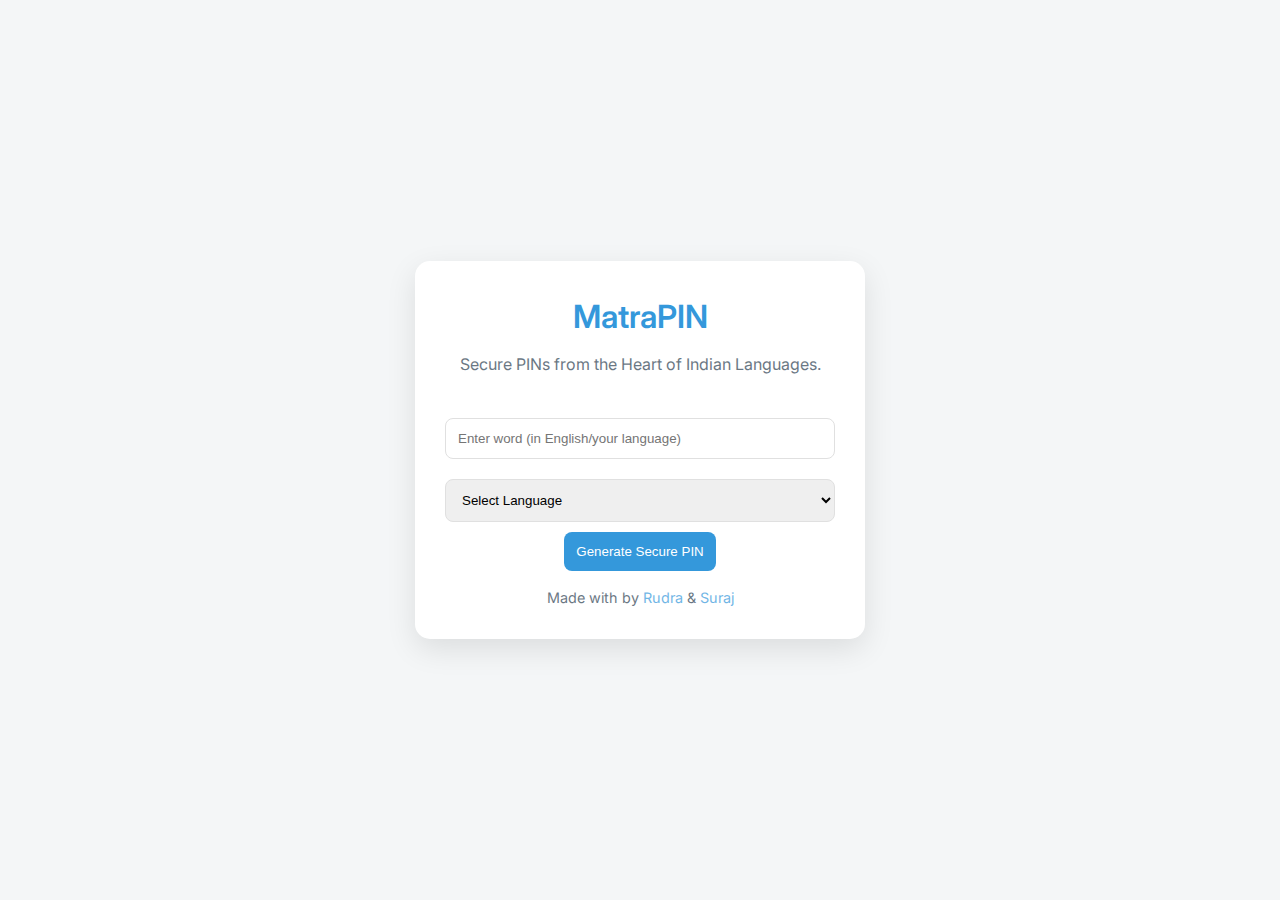
==== index.html @ be337f30 "Major update" ====
<!DOCTYPE html>
<html lang="en">
<head>
    <!-- Google tag (gtag.js) -->
    <script async src="https://www.googletagmanager.com/gtag/js?id=G-NSK5DJZT1J"></script>
    <script>
        window.dataLayer = window.dataLayer || [];
        function gtag(){dataLayer.push(arguments);}
        gtag('js', new Date());

        gtag('config', 'G-NSK5DJZT1J');
    </script>
    <meta charset="UTF-8">
    <meta name="viewport" content="width=device-width, initial-scale=1.0">
    <title>MatraPIN</title>
    <meta name="description" content="Enhance your online security with personalized codes inspired by the beauty and complexity of scripts like Odia, Bengali, Telugu, Tamil, Hindi and more.">
    <meta name="keywords" content="secure PIN generator, Indian language PIN, multilingual password, language-based security, Odia PIN, Telugu PIN, Tamil PIN, Malayalam PIN">
    <meta name="author" content="Rudra Prasad Sahu, Suraj Kumar Panigrahi">
    <meta name="robots" content="index, follow">
    <meta property="og:title" content="MatraPIN">
    <meta property="og:description" content="Enhance your online security with personalized codes inspired by the beauty and complexity of scripts like Odia, Bengali, Telugu, Tamil, Hindi and more.">
    <meta property="og:url" content="https://matrapin.netlify.app/">
    <meta property="og:type" content="website">
    <link rel="icon" href="image/favicon.ico" type="image/x-icon">
    <link rel="stylesheet" href="styles.css">
    <link rel="preconnect" href="https://fonts.googleapis.com">
    <link rel="preconnect" href="https://fonts.gstatic.com" crossorigin>
    <link href="https://fonts.googleapis.com/css2?family=Inter:wght@300;400;600&display=swap" rel="stylesheet">
    <link rel="stylesheet" href="https://cdnjs.cloudflare.com/ajax/libs/font-awesome/6.4.2/css/all.min.css">
</head>
<body>
    <div class="container">
        <div class="header">
            <h1>MatraPIN</h1>
            <p class="tagline">Secure PINs from the Heart of Indian Languages.</p>
        </div>
        <div class="input-section">
            <input type="text" id="wordInput" placeholder="Enter word (in English/your language)">
            <select id="language">
                <option value="none">Select Language</option>
                <option value="odia">Odia</option>
                <option value="telugu">Telugu</option>
                <option value="tamil">Tamil</option>
                <option value="malayalam">Malayalam</option>
            </select>
            <button onclick="generatePIN()" class="generate-btn">Generate Secure PIN</button>
        </div>

        <div id="transliteration-section" class="hidden transliteration-box">
            <span id="transliterated"></span>
        </div>

        <div id="results" class="hidden results-section">
            <div class="result-card">
                <h3>Your Secure PINs</h3>
                <div class="pin-detail">
                    <label>4-Digit PIN:</label>
                    <div class="copy-container">
                        <span id="pin4"></span>
                        <button onclick="copyText('pin4')" class="copy-btn">
                            <i class="fa-light fa-copy"></i>
                        </button>
                    </div>
                </div>
                <div class="pin-detail">
                    <label>6-Digit PIN:</label>
                    <div class="copy-container">
                        <span id="pin6"></span>
                        <button onclick="copyText('pin6')" class="copy-btn">
                            <i class="fa-light fa-copy"></i>
                        </button>
                    </div>
                </div>
                <div class="pin-detail">
                    <label>Alphanumeric PIN:</label>
                    <div class="copy-container">
                        <span id="alphaPin"></span>
                        <button onclick="copyText('alphaPin')" class="copy-btn">
                            <i class="fa-light fa-copy"></i>
                        </button>
                    </div>
                </div>
            </div>
            <button onclick="resetForm()" class="reset-btn">Generate Another PIN</button>
        </div>
        <div class="info-section">
            <p>Made with <i class="fa-light fa-heart"></i> by 
                <a href="https://rudraprsd.github.io/" target="_blank" rel="noopener noreferrer">Rudra</a> & 
                <a href="https://suraj-k-panigrahi.netlify.app/" target="_blank" rel="noopener noreferrer">Suraj</a></p>
        </div>
    </div>
    <script src="script.js"></script>
</body>
</html>
---- styles.css ----
:root {
    --primary-color: #3498db;
    --secondary-color: #2ecc71;
    --background-color: #f4f6f7;
    --text-color: #2c3e50;
}

* {
    margin: 0;
    padding: 0;
    box-sizing: border-box;
}

body {
    font-family: 'Inter', sans-serif;
    background-color: var(--background-color);
    color: var(--text-color);
    line-height: 1.6;
    display: flex;
    justify-content: center;
    align-items: center;
    min-height: 100vh;
    padding: 20px;
}

.container {
    background-color: white;
    border-radius: 15px;
    box-shadow: 0 10px 30px rgba(0, 0, 0, 0.1);
    width: 100%;
    max-width: 450px;
    padding: 30px;
    text-align: center;
}

.header {
    margin-bottom: 30px;
}

.header h1 {
    color: var(--primary-color);
    font-weight: 600;
    margin-bottom: 10px;
}

.tagline {
    color: var(--text-color);
    opacity: 0.7;
}

.input-section input, 
.input-section select {
    width: 100%;
    padding: 12px;
    margin: 10px 0;
    border: 1px solid #e0e0e0;
    border-radius: 8px;
    transition: all 0.3s ease;
}

.generate-btn {
    background-color: var(--primary-color);
    color: white;
    border: none;
    padding: 12px;
    border-radius: 8px;
    cursor: pointer;
    transition: background-color 0.3s ease;
}

.generate-btn:hover {
    background-color: #2980b9;
}

.results-section {
    margin-top: 20px;
}

.result-card {
    background-color: var(--background-color);
    border-radius: 10px;
    padding: 20px;
    margin-bottom: 15px;
}

.pin-detail {
    display: flex;
    justify-content: space-between;
    align-items: center;
    margin: 10px 0;
    padding: 10px;
    background-color: white;
    border-radius: 8px;
}

.copy-container {
    display: flex;
    align-items: center;
}

.copy-btn {
    background: none;
    border: none;
    cursor: pointer;
    margin-left: 10px;
}

.reset-btn {
    background-color: var(--secondary-color);
    color: white;
    border: none;
    padding: 12px;
    border-radius: 8px;
    cursor: pointer;
    transition: background-color 0.3s ease;
}

.reset-btn:hover {
    background-color: #27ae60;
}

.info-section {
    margin-top: 15px;
    font-size: 0.9em;
    color: var(--text-color);
    opacity: 0.7;
}

.info-section a {
    color: var(--primary-color);
    text-decoration: none;
}

.info-section a:hover {
    color: #2980b9;
    text-decoration: underline;
}

.hidden {
    display: none;
}

@font-face {
    font-family: 'OdiaFont1';
    src: url('./fonts/odia1.ttf') format('truetype');
    font-display: swap;
}

@font-face {
    font-family: 'TeluguFont1';
    src: url('./fonts/telugu1.ttf') format('truetype');
    font-display: swap;
}

@font-face {
    font-family: 'TamilFont1';
    src: url('./fonts/tamil1.ttf') format('truetype');
    font-display: swap;
}

@font-face {
    font-family: 'MalayalamFont1';
    src: url('./fonts/malayalam1.ttf') format('truetype');
    font-display: swap;
}

.transliteration-box {
    background-color: white;
    border-radius: 10px;
    padding: 20px;
    margin-bottom: 20px;
    box-shadow: 0 4px 6px rgba(0, 0, 0, 0.1);
    font-size: 1.5em;
    text-align: center;
}

#transliterated {
    display: block;
    padding: 10px;
    min-height: 40px;
}
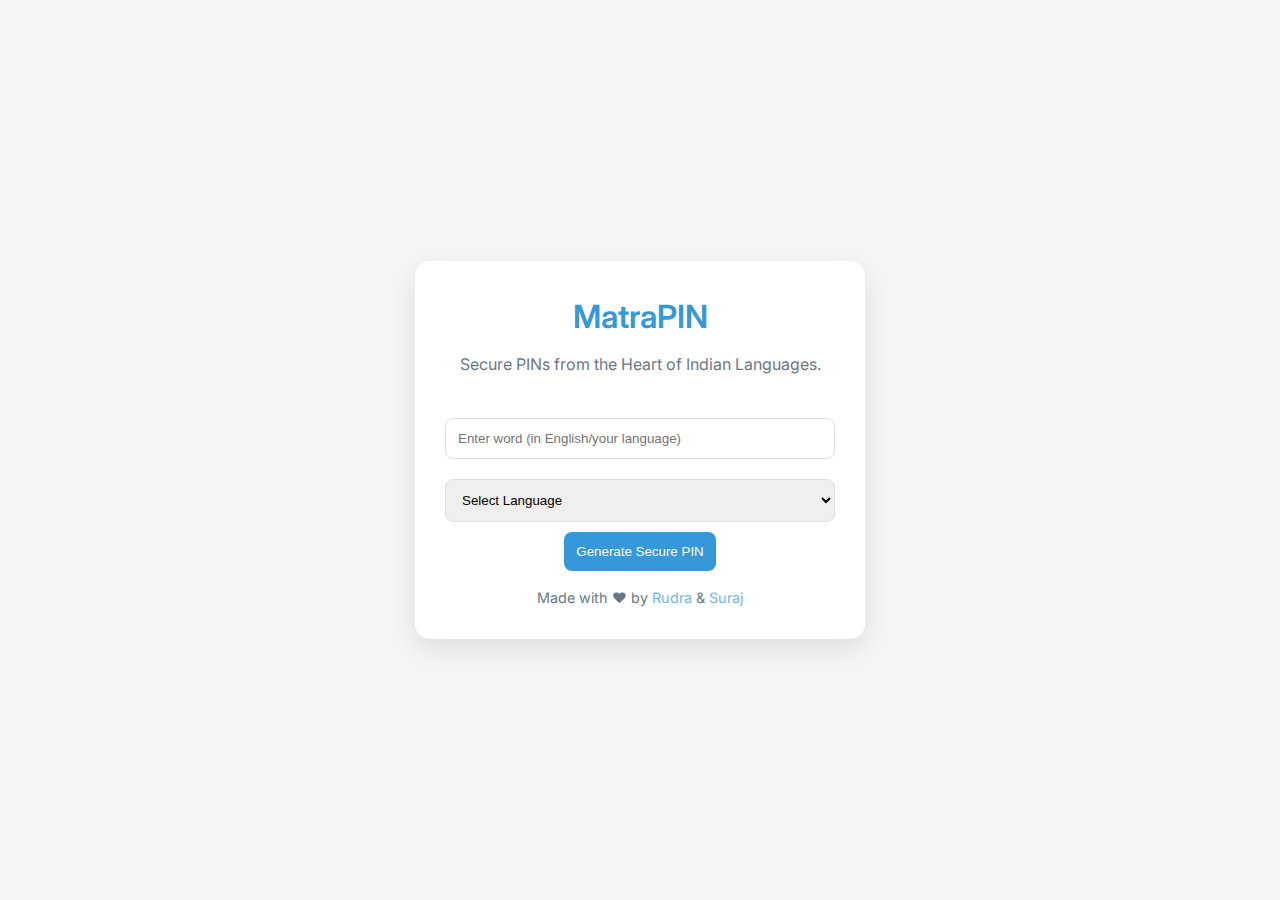
==== commit c7fb2d91: "unicode icon use" ====
--- a/index.html
+++ b/index.html
@@ -26,7 +26,6 @@
     <link rel="preconnect" href="https://fonts.googleapis.com">
     <link rel="preconnect" href="https://fonts.gstatic.com" crossorigin>
     <link href="https://fonts.googleapis.com/css2?family=Inter:wght@300;400;600&display=swap" rel="stylesheet">
-    <link rel="stylesheet" href="https://cdnjs.cloudflare.com/ajax/libs/font-awesome/6.4.2/css/all.min.css">
 </head>
 <body>
     <div class="container">
@@ -58,7 +57,7 @@
                     <div class="copy-container">
                         <span id="pin4"></span>
                         <button onclick="copyText('pin4')" class="copy-btn">
-                            <i class="fa-light fa-copy"></i>
+                            &#x1F4CB;
                         </button>
                     </div>
                 </div>
@@ -67,7 +66,7 @@
                     <div class="copy-container">
                         <span id="pin6"></span>
                         <button onclick="copyText('pin6')" class="copy-btn">
-                            <i class="fa-light fa-copy"></i>
+                            &#x1F4CB;
                         </button>
                     </div>
                 </div>
@@ -76,7 +75,7 @@
                     <div class="copy-container">
                         <span id="alphaPin"></span>
                         <button onclick="copyText('alphaPin')" class="copy-btn">
-                            <i class="fa-light fa-copy"></i>
+                            &#x1F4CB;
                         </button>
                     </div>
                 </div>
@@ -84,7 +83,7 @@
             <button onclick="resetForm()" class="reset-btn">Generate Another PIN</button>
         </div>
         <div class="info-section">
-            <p>Made with <i class="fa-light fa-heart"></i> by 
+            <p>Made with &#x2764;</i> by 
                 <a href="https://rudraprsd.github.io/" target="_blank" rel="noopener noreferrer">Rudra</a> & 
                 <a href="https://suraj-k-panigrahi.netlify.app/" target="_blank" rel="noopener noreferrer">Suraj</a></p>
         </div>
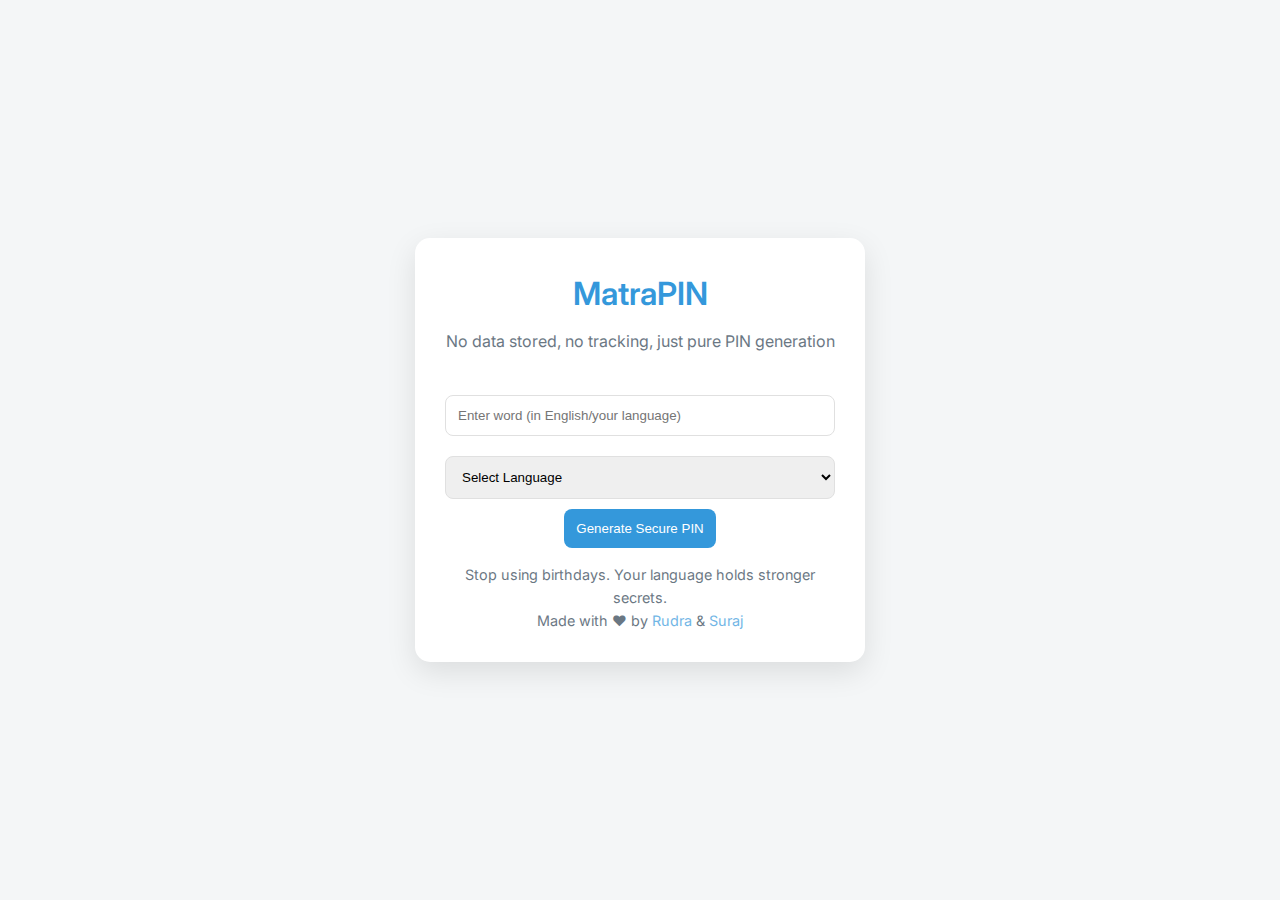
==== commit 414e6a99: "Update: tagline, description and unavailable languages removed" ====
--- a/index.html
+++ b/index.html
@@ -13,12 +13,12 @@
     <meta charset="UTF-8">
     <meta name="viewport" content="width=device-width, initial-scale=1.0">
     <title>MatraPIN</title>
-    <meta name="description" content="Enhance your online security with personalized codes inspired by the beauty and complexity of scripts like Odia, Bengali, Telugu, Tamil, Hindi and more.">
+    <meta name="description" content="Transform your passwords into unbreakable PINs using the cultural richness of Indian scripts. MatraPIN offers secure, memorable PINs in Odia, Telugu, Tamil, and Malayalam - with zero data storage.">
     <meta name="keywords" content="secure PIN generator, Indian language PIN, multilingual password, language-based security, Odia PIN, Telugu PIN, Tamil PIN, Malayalam PIN">
     <meta name="author" content="Rudra Prasad Sahu, Suraj Kumar Panigrahi">
     <meta name="robots" content="index, follow">
     <meta property="og:title" content="MatraPIN">
-    <meta property="og:description" content="Enhance your online security with personalized codes inspired by the beauty and complexity of scripts like Odia, Bengali, Telugu, Tamil, Hindi and more.">
+    <meta property="og:description" content="Transform your passwords into unbreakable PINs using the cultural richness of Indian scripts. MatraPIN offers secure, memorable PINs in Odia, Telugu, Tamil, and Malayalam - with zero data storage.">
     <meta property="og:url" content="https://matrapin.netlify.app/">
     <meta property="og:type" content="website">
     <link rel="icon" href="image/favicon.ico" type="image/x-icon">
@@ -31,16 +31,16 @@
     <div class="container">
         <div class="header">
             <h1>MatraPIN</h1>
-            <p class="tagline">Secure PINs from the Heart of Indian Languages.</p>
+            <p class="tagline">No data stored, no tracking, just pure PIN generation</p>
         </div>
         <div class="input-section">
             <input type="text" id="wordInput" placeholder="Enter word (in English/your language)">
             <select id="language">
                 <option value="none">Select Language</option>
                 <option value="odia">Odia</option>
-                <option value="telugu">Telugu</option>
+                <!-- <option value="telugu">Telugu</option>
                 <option value="tamil">Tamil</option>
-                <option value="malayalam">Malayalam</option>
+                <option value="malayalam">Malayalam</option> -->
             </select>
             <button onclick="generatePIN()" class="generate-btn">Generate Secure PIN</button>
         </div>
@@ -83,6 +83,7 @@
             <button onclick="resetForm()" class="reset-btn">Generate Another PIN</button>
         </div>
         <div class="info-section">
+            <p>Stop using birthdays. Your language holds stronger secrets.</p>
             <p>Made with &#x2764;</i> by 
                 <a href="https://rudraprsd.github.io/" target="_blank" rel="noopener noreferrer">Rudra</a> & 
                 <a href="https://suraj-k-panigrahi.netlify.app/" target="_blank" rel="noopener noreferrer">Suraj</a></p>
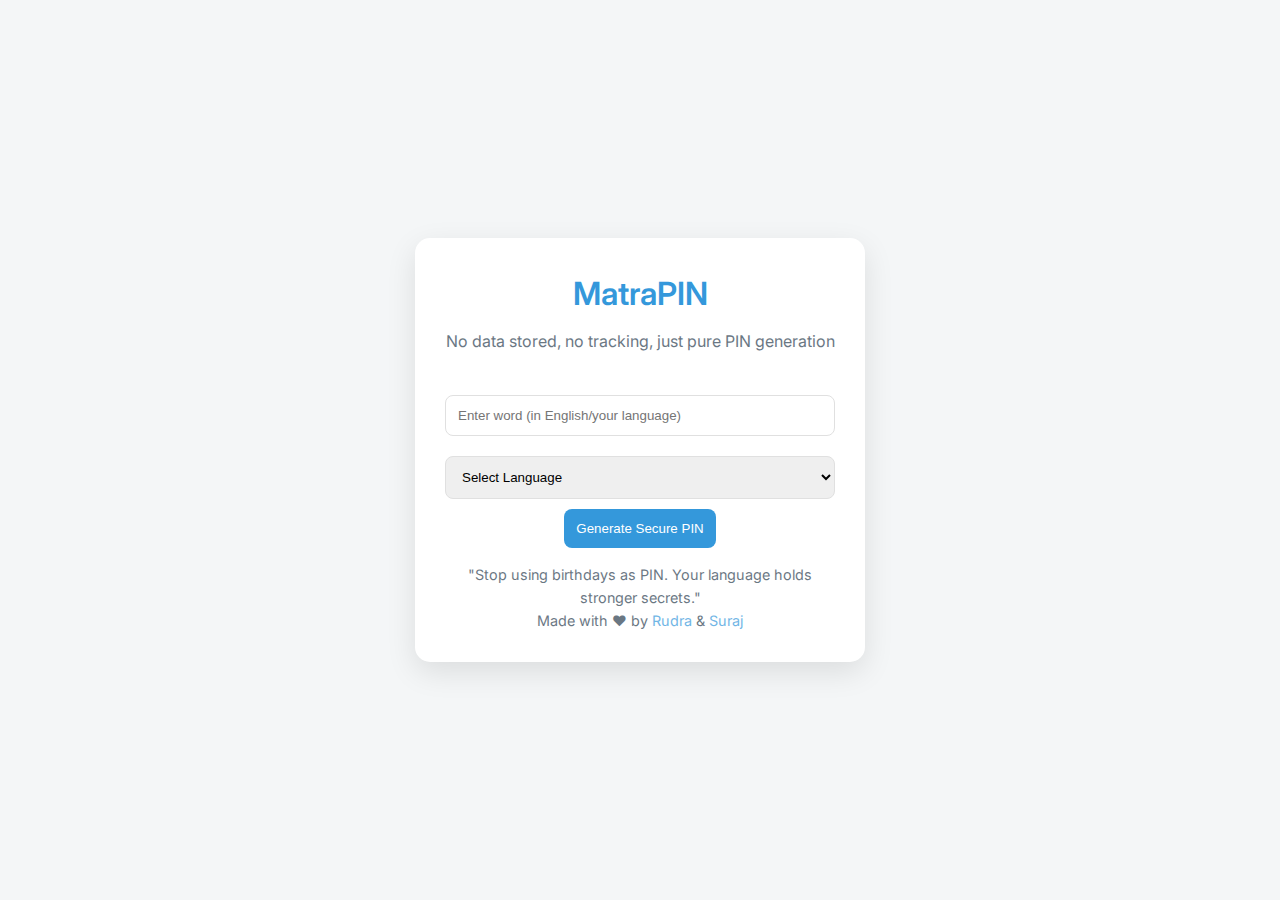
==== commit 49d4d351: "Update: highlight info by inverted comma" ====
--- a/index.html
+++ b/index.html
@@ -83,7 +83,7 @@
             <button onclick="resetForm()" class="reset-btn">Generate Another PIN</button>
         </div>
         <div class="info-section">
-            <p>Stop using birthdays. Your language holds stronger secrets.</p>
+            <p>"Stop using birthdays as PIN. Your language holds stronger secrets."</p>
             <p>Made with &#x2764;</i> by 
                 <a href="https://rudraprsd.github.io/" target="_blank" rel="noopener noreferrer">Rudra</a> & 
                 <a href="https://suraj-k-panigrahi.netlify.app/" target="_blank" rel="noopener noreferrer">Suraj</a></p>
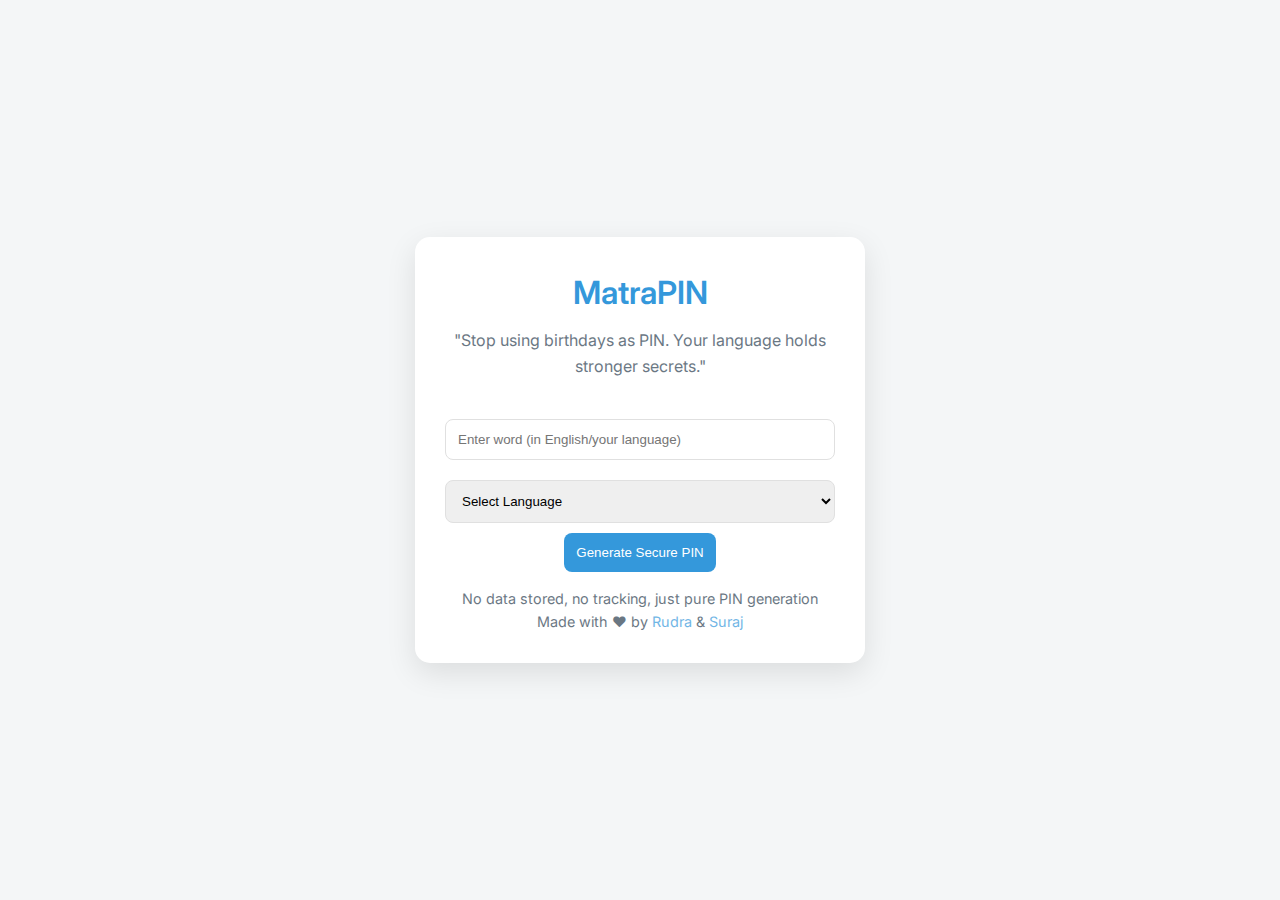
==== commit a512c746: "Update: position changed" ====
--- a/index.html
+++ b/index.html
@@ -31,7 +31,7 @@
     <div class="container">
         <div class="header">
             <h1>MatraPIN</h1>
-            <p class="tagline">No data stored, no tracking, just pure PIN generation</p>
+            <p class="tagline">"Stop using birthdays as PIN. Your language holds stronger secrets."</p>
         </div>
         <div class="input-section">
             <input type="text" id="wordInput" placeholder="Enter word (in English/your language)">
@@ -83,7 +83,7 @@
             <button onclick="resetForm()" class="reset-btn">Generate Another PIN</button>
         </div>
         <div class="info-section">
-            <p>"Stop using birthdays as PIN. Your language holds stronger secrets."</p>
+            <p>No data stored, no tracking, just pure PIN generation</p>
             <p>Made with &#x2764;</i> by 
                 <a href="https://rudraprsd.github.io/" target="_blank" rel="noopener noreferrer">Rudra</a> & 
                 <a href="https://suraj-k-panigrahi.netlify.app/" target="_blank" rel="noopener noreferrer">Suraj</a></p>
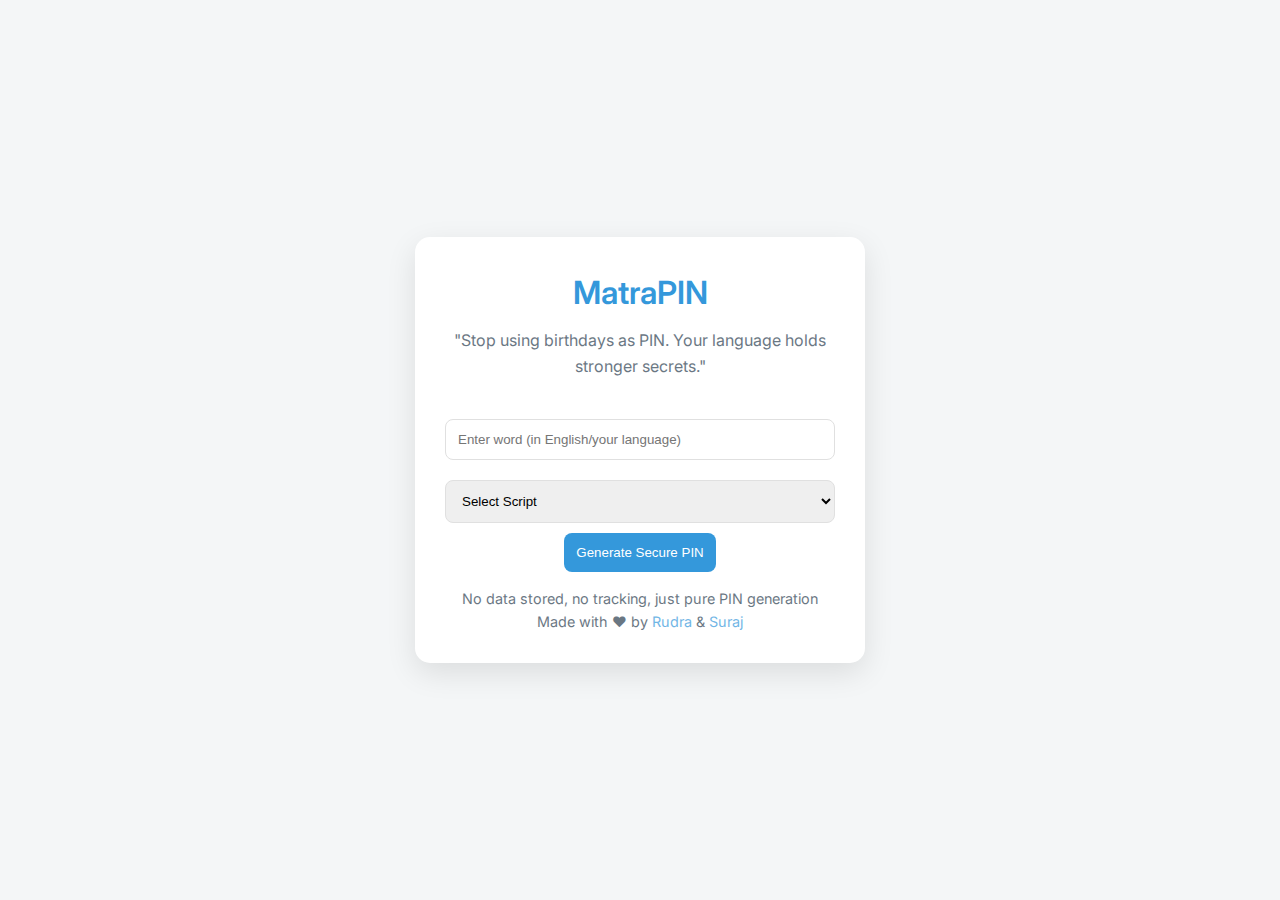
==== commit 313d621e: "Major Update 1.0" ====
--- a/index.html
+++ b/index.html
@@ -36,13 +36,24 @@
         <div class="input-section">
             <input type="text" id="wordInput" placeholder="Enter word (in English/your language)">
             <select id="language">
-                <option value="none">Select Language</option>
+                <!-- For new language enter here: -->
+                <option value="none">Select Script</option>
                 <option value="odia">Odia</option>
+                <option value="bengali">Bengali (Experimental)</option>
+                <option value="devanagari">Devanagari (Experimental)</option>
                 <!-- <option value="telugu">Telugu</option>
                 <option value="tamil">Tamil</option>
                 <option value="malayalam">Malayalam</option> -->
             </select>
             <button onclick="generatePIN()" class="generate-btn">Generate Secure PIN</button>
+        </div>
+
+        <div id="loading-section" class="hidden loading-section">
+            <div class="loading-card">
+                <h3>Generating Your Secure PIN...</h3>
+                <div class="spinner"></div>
+                <p class="fun-fact">Have you ever thought English numbers and alphabets are hidden inside our language scripts?</p>
+            </div>
         </div>
 
         <div id="transliteration-section" class="hidden transliteration-box">
@@ -86,7 +97,7 @@
             <p>No data stored, no tracking, just pure PIN generation</p>
             <p>Made with &#x2764;</i> by 
                 <a href="https://rudraprsd.github.io/" target="_blank" rel="noopener noreferrer">Rudra</a> & 
-                <a href="https://suraj-k-panigrahi.netlify.app/" target="_blank" rel="noopener noreferrer">Suraj</a></p>
+                <a href="https://sk-panigrahi.github.io/" target="_blank" rel="noopener noreferrer">Suraj</a></p>
         </div>
     </div>
     <script src="script.js"></script>
--- a/styles.css
+++ b/styles.css
@@ -140,9 +140,22 @@
     display: none;
 }
 
+/* For new langauge, enter here: */
 @font-face {
     font-family: 'OdiaFont1';
     src: url('./fonts/odia1.ttf') format('truetype');
+    font-display: swap;
+}
+
+@font-face {
+    font-family: 'BengaliFont1';
+    src: url('./fonts/bengali1.ttf') format('truetype');
+    font-display: swap;
+}
+
+@font-face {
+    font-family: 'DevanagariFont1';
+    src: url('./fonts/devanagari1.ttf') format('truetype');
     font-display: swap;
 }
 
@@ -178,4 +191,39 @@
     display: block;
     padding: 10px;
     min-height: 40px;
+    font-size: 2em;
+    line-height: 1.4;
+}
+
+
+.loading-section {
+    margin-top: 20px;
+}
+
+.loading-card {
+    background-color: var(--background-color);
+    border-radius: 10px;
+    padding: 20px;
+    margin-bottom: 15px;
+    animation: pulse 2s infinite;
+}
+
+@keyframes pulse {
+    0% { opacity: 1; }
+    50% { opacity: 0.7; }
+    100% { opacity: 1; }
+}
+
+.loading-card h3 {
+    color: var(--primary-color);
+    margin-bottom: 15px;
+}
+
+.fun-fact {
+    font-size: 0.95em;
+    color: var(--text-color);
+    opacity: 0.8;
+    line-height: 1.4;
+    margin-top: 15px;
+    padding: 0 10px;
 }